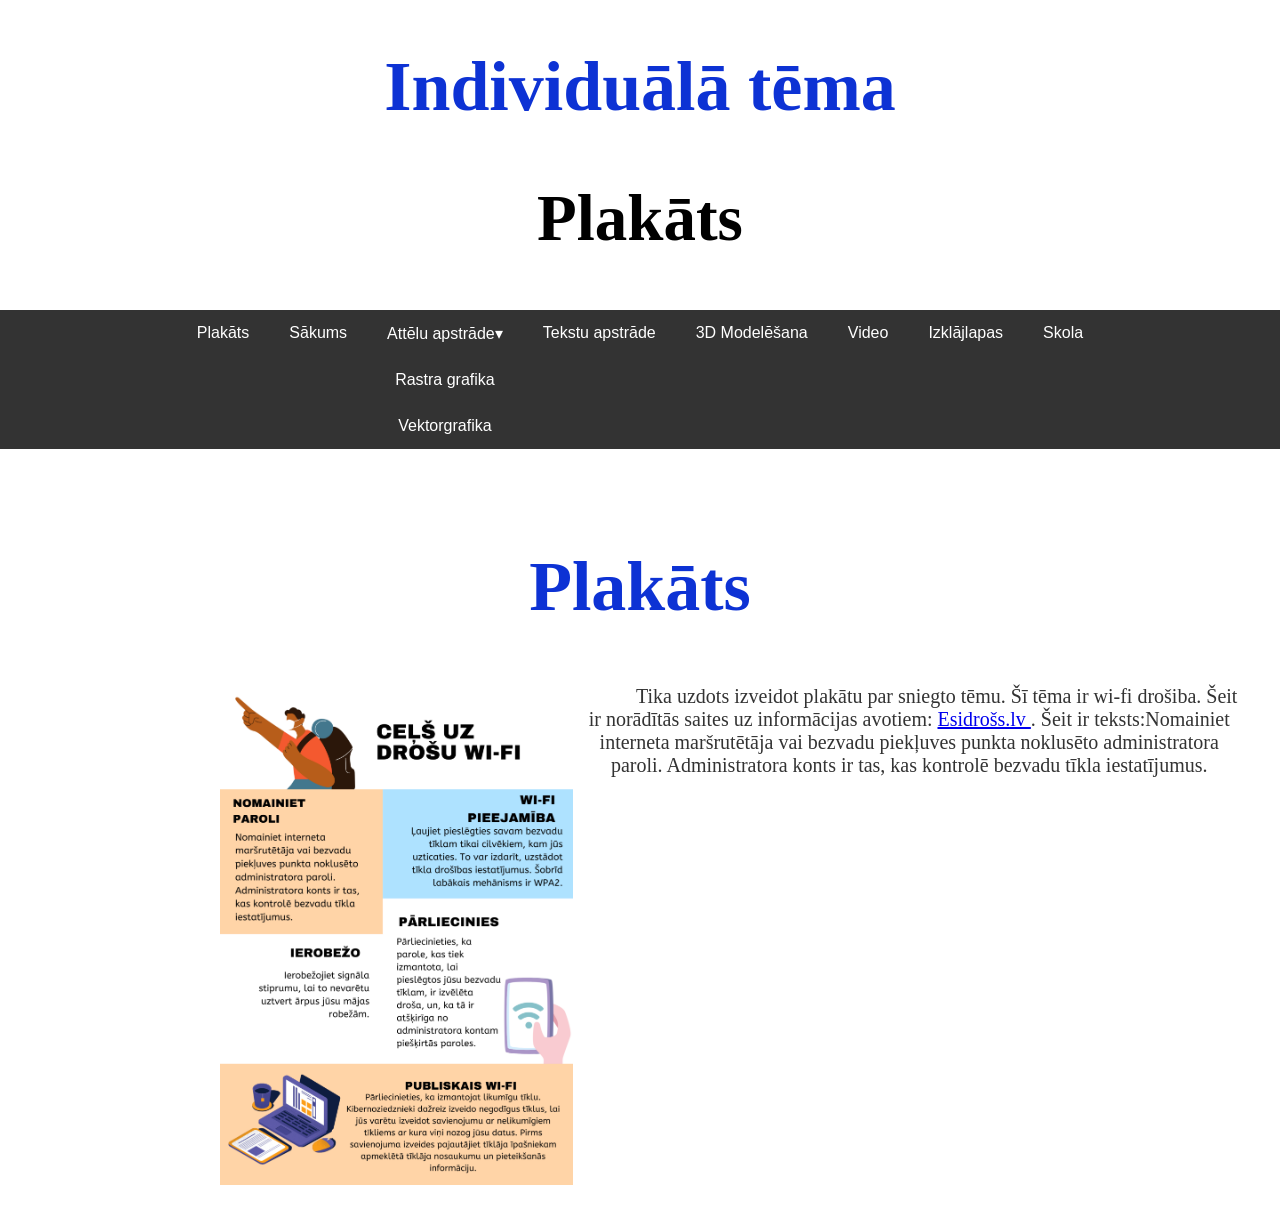
==== otrais.html @ f8df5fa1 "" ====
<!DOCTYPE html>
<!--
Click nbfs://nbhost/SystemFileSystem/Templates/Licenses/license-default.txt to change this license
Click nbfs://nbhost/SystemFileSystem/Templates/ClientSide/html.html to edit this template
-->
<html>
    <head>
        <title>TODO supply a title</title>
        <meta charset="UTF-8">
        <meta name="viewport" content="width=device-width, initial-scale=1.0">
    </head>
    <style> 
        html {
  scroll-behavior: smooth; /* smooth scrolling */
}

body {
  margin: 0;
  font-family: Arial, sans-serif;
}
h1 { 
    font-size: 70px;
     text-align: center;
     color: #0D32D4;
     font-family:"Times New Roman", Times, serif;;

}
h2 {
    font-size: 65px;
    text-align: center;
    color: black;
    font-family:"Times New Roman", Times, serif;
}
div {
    text-align: center;
   
}
p {
    text-align: center;
    text-indent: 55px;
    color:#333;
    font-family:"Times New Roman", Times, serif;
    font-size: 20px;
}
.navbar {
  overflow: hidden;
  position: sticky;
  top: 0;
  background: #333;
  display: flex;
  justify-content: center;
  z-index: 1000;
}

.nav-item {
  position: relative;
}

.navbar a {
  display: block;
  color: white;
  padding: 14px 20px;
  text-decoration: none;
}

.navbar a:hover {
  background: #575757;
}


.nav-item:hover .dropdown {
  opacity: 1;
  transform: translateY(0);
  pointer-events: auto;
}


section {
  padding: 40px;
  
}
img{
    padding-left:15%
}
.controls {
  margin-top: 15px;
}

button {
  padding: 10px 20px;
  margin: 5px;
  font-size: 16px;
  cursor: pointer;
}
.imageflex { display: flex; 
}

.imageflexcontent { margin-left: 5px; margin-top: 0; 
}
.column {
  float: left;
  width: 33.33%;
  padding-left: 8%;
}

/* Clear floats after image containers */
.row::after {
  content: "";
  clear: both;
  display: table;
}
ul {
  list-style-type: none;
  margin: 0;
  padding: 0;
}

</style>
    <body>
        <h1>Individuālā tēma</h1>
        <h2>Plakāts</h2>
        <div class="navbar">
             <div class="nav-item">
    <a href="#p">Plakāts</a>
  </div>
            
  <div class="nav-item">
    <a href="index.html#sakums">Sākums</a>
  </div>

  <div class="nav-item">
    <a href="index.html#atteluapstrade">Attēlu apstrāde▾</a>
    <div class="dropdown">
      <a href="index.html#rgraf">Rastra grafika</a>
      <a href="index.html#vgraf">Vektorgrafika</a>
      
    </div>
    
  </div>

  <div class="nav-item">
    <a href="index.html#tekstuapstrade">Tekstu apstrāde</a>
  </div>
<div class="nav-item">
    <a href="index.html#3d">3D Modelēšana</a>
  </div>
  <div class="nav-item">
    <a href="index.html#video">Video</a>
  </div>
 
<div class="nav-item">
    <a href="index.html#izklajlapas">Izklājlapas</a>
  </div>
 <div class="nav-item">
     <a href="index.html#skola">Skola</a>
  </div>
        </div>
        <section id="p">
  <h1>Plakāts</h1>
  <div class="imageflex">
  <img src="img/wdp.png" alt="word" width:="700px" height="500px">

  <p class="imageflexcontent">Tika uzdots izveidot plakātu par sniegto tēmu. Šī tēma ir wi-fi drošiba. Šeit ir norādītās saites uz informācijas avotiem:  <a href="https://www.esidross.lv/2017/03/10/apstajies-padoma-piesledzies/" name="esidross.lv">Esidrošs.lv </a>. Šeit ir teksts:Nomainiet interneta maršrutētāja vai bezvadu piekļuves punkta noklusēto administratora paroli. Administratora konts ir tas, kas kontrolē bezvadu tīkla iestatījumus.</p>
</div>
        </section>
    </body>
</html>
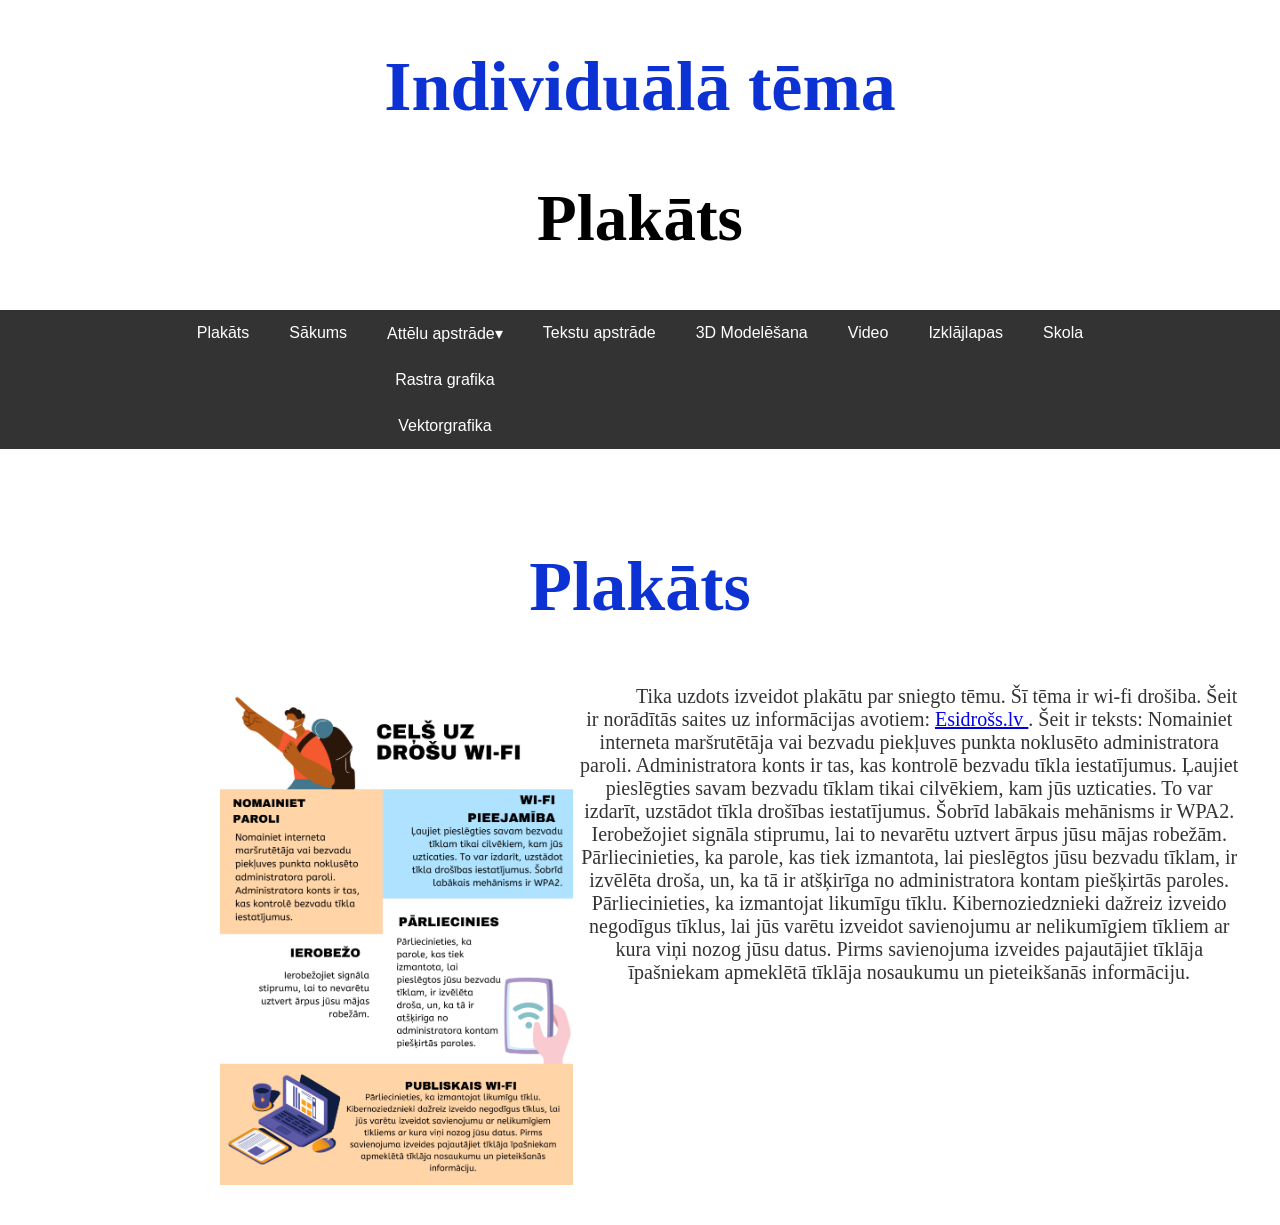
==== commit 264d836c: "" ====
--- a/otrais.html
+++ b/otrais.html
@@ -160,7 +160,7 @@
   <div class="imageflex">
   <img src="img/wdp.png" alt="word" width:="700px" height="500px">
 
-  <p class="imageflexcontent">Tika uzdots izveidot plakātu par sniegto tēmu. Šī tēma ir wi-fi drošiba. Šeit ir norādītās saites uz informācijas avotiem:  <a href="https://www.esidross.lv/2017/03/10/apstajies-padoma-piesledzies/" name="esidross.lv">Esidrošs.lv </a>. Šeit ir teksts:Nomainiet interneta maršrutētāja vai bezvadu piekļuves punkta noklusēto administratora paroli. Administratora konts ir tas, kas kontrolē bezvadu tīkla iestatījumus.</p>
+  <p class="imageflexcontent">Tika uzdots izveidot plakātu par sniegto tēmu. Šī tēma ir wi-fi drošiba. Šeit ir norādītās saites uz informācijas avotiem:  <a href="https://www.esidross.lv/2017/03/10/apstajies-padoma-piesledzies/" name="esidross.lv">Esidrošs.lv </a>. Šeit ir teksts: Nomainiet interneta maršrutētāja vai bezvadu piekļuves punkta noklusēto administratora paroli. Administratora konts ir tas, kas kontrolē bezvadu tīkla iestatījumus. Ļaujiet pieslēgties savam bezvadu tīklam tikai cilvēkiem, kam jūs uzticaties. To var izdarīt, uzstādot tīkla drošības iestatījumus. Šobrīd labākais mehānisms ir WPA2. Ierobežojiet signāla stiprumu, lai to nevarētu uztvert ārpus jūsu mājas robežām. Pārliecinieties, ka parole, kas tiek izmantota, lai pieslēgtos jūsu bezvadu tīklam, ir izvēlēta droša, un, ka tā ir atšķirīga no administratora kontam piešķirtās paroles. Pārliecinieties, ka izmantojat likumīgu tīklu. Kibernoziedznieki dažreiz izveido negodīgus tīklus, lai jūs varētu izveidot savienojumu ar nelikumīgiem tīkliem ar kura viņi nozog jūsu datus. Pirms savienojuma izveides pajautājiet tīklāja īpašniekam apmeklētā tīklāja nosaukumu un pieteikšanās informāciju.</p>
 </div>
         </section>
     </body>
